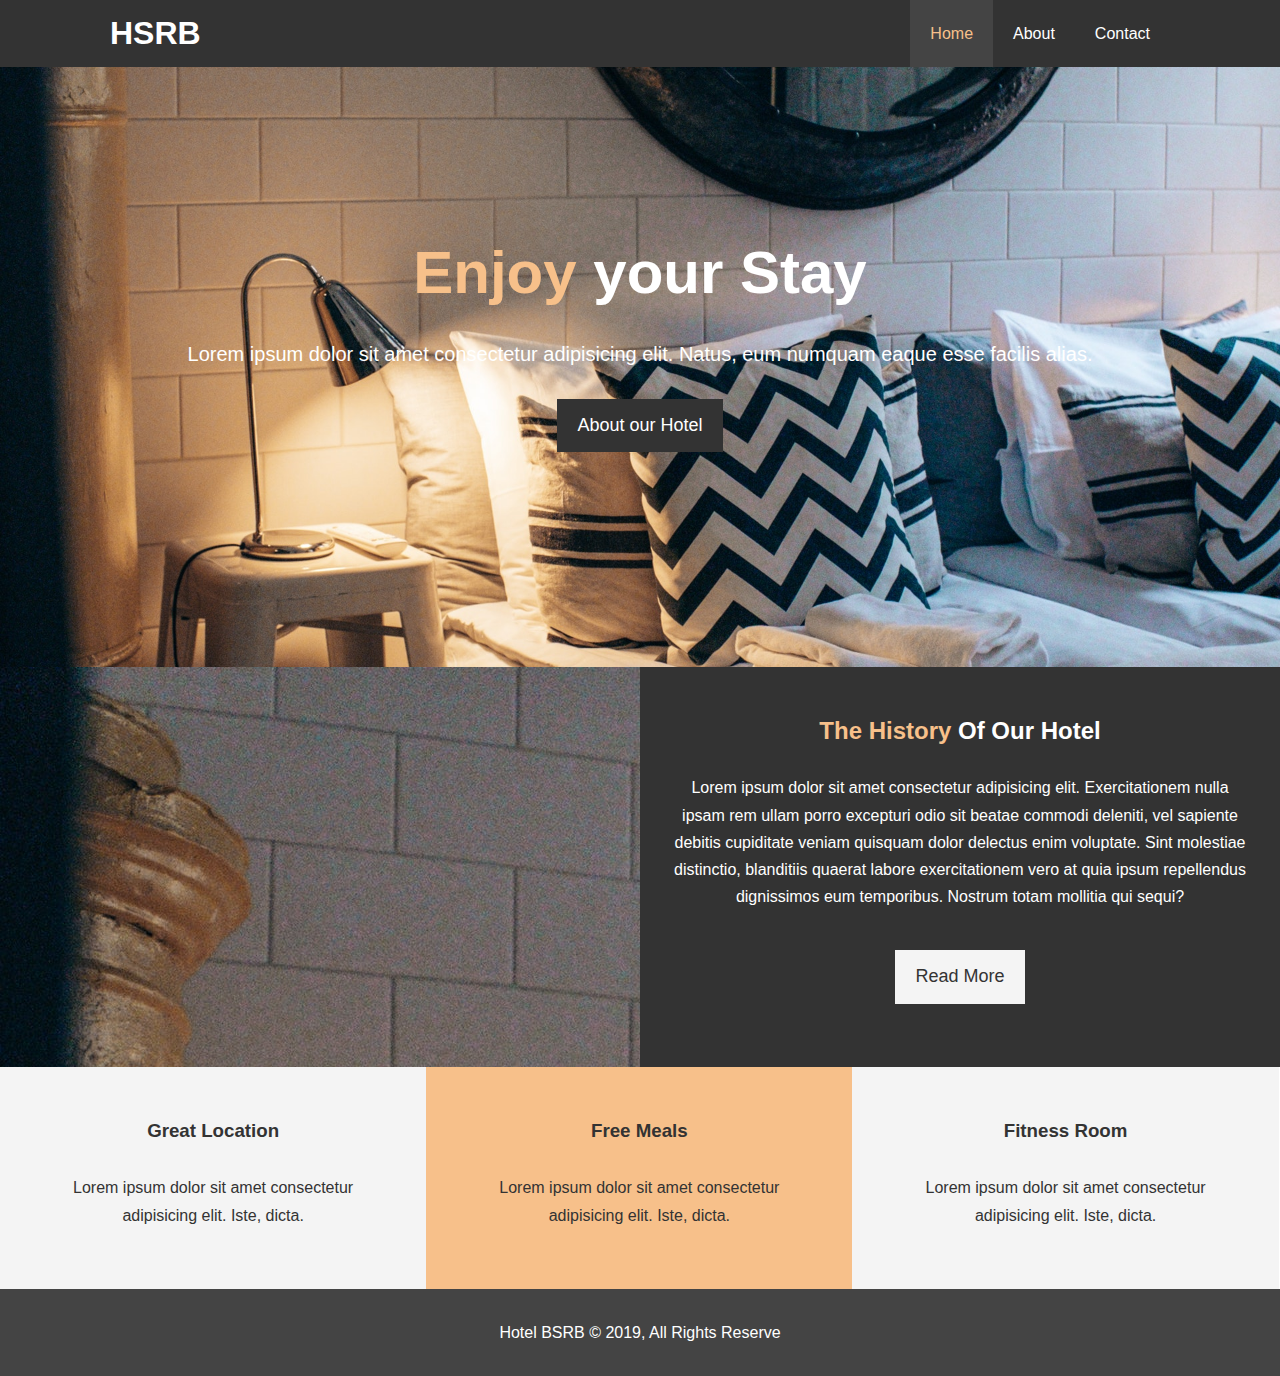
==== index.html @ 213cc03c "Initial commit" ====
<!DOCTYPE html>
<html lang="en">

<head>
    <meta charset="UTF-8">
    <meta http-equiv="X-UA-Compatible" content="IE=edge">
    <meta name="viewport" content="width=device-width, initial-scale=1.0">
    <meta name="description" content="Welcome to the most extraordinary hotel in San Rafael Bulacan">
    <meta name="keywords" content="hotel, bulacan hotel, san rafael hotel">
    <link rel="stylesheet" href="https://pro.fontawesome.com/releases/v5.10.0/css/all.css"
        integrity="sha384-AYmEC3Yw5cVb3ZcuHtOA93w35dYTsvhLPVnYs9eStHfGJvOvKxVfELGroGkvsg+p" crossorigin="anonymous" />
    <link rel="stylesheet" href="/css/style.css">
    <link rel="stylesheet" media="screen and (max-width: 768px)" href="/css/mobile.css">
    <title>Hotel BT | Welcome</title>
</head>

<body>
    <header>
        <nav id="navbar">
            <div class="container">
                <h1 class="logo"><a href="index.html">HSRB</a></h1>
                <ul>
                    <li><a class="current" href="index.html">Home</a></li>
                    <li><a href="about.html">About</a></li>
                    <li><a href="contact.html">Contact</a></li>
                </ul>
            </div>
        </nav>
        <div id="showcase">
            <div class="container">
                <div class="showcase-content">
                    <h1><span class="text-primary">Enjoy</span> your Stay</h1>
                    <p class="lead">Lorem ipsum dolor sit amet consectetur adipisicing elit. Natus, eum numquam eaque
                        esse facilis
                        alias.</p>
                    <a class="btn" href="about.html">About our Hotel</a>
                </div>
            </div>
        </div>
    </header>
    <section id="home-info" class="bg-dark">
        <div class="info-img"></div>
        <div class="info-content">
            <h2><span class="text-primary">The History</span> Of Our Hotel</h2>
            <p>Lorem ipsum dolor sit amet consectetur adipisicing elit. Exercitationem nulla ipsam rem ullam porro
                excepturi odio sit beatae commodi deleniti, vel sapiente debitis cupiditate veniam quisquam dolor
                delectus enim voluptate. Sint molestiae distinctio, blanditiis quaerat labore exercitationem vero at
                quia ipsum repellendus dignissimos eum temporibus. Nostrum totam mollitia qui sequi?</p>
            <a href="about.html" class="btn btn-light">Read More</a>
        </div>
    </section>
    <section id="features">
        <div class="box bg-light">
            <i class="fas fa-hotel fa-3x"></i>
            <h3>Great Location</h3>
            <p>Lorem ipsum dolor sit amet consectetur adipisicing elit. Iste, dicta.</p>
        </div>
        <div class="box bg-primary">
            <i class="fas fa-utensils fa-3x"></i>
            <h3>Free Meals</h3>
            <p>Lorem ipsum dolor sit amet consectetur adipisicing elit. Iste, dicta.</p>
        </div>
        <div class="box bg-light">
            <i class="fas fa-dumbbell fa-3x"></i>
            <h3>Fitness Room</h3>
            <p>Lorem ipsum dolor sit amet consectetur adipisicing elit. Iste, dicta.</p>
        </div>
    </section>
    <div class="clr"></div>
    <footer id="main-footer">
        <p>Hotel BSRB &copy; 2019, All Rights Reserve</p>
    </footer>
</body>

</html>
---- css/style.css ----
/* Reset */
* {
    margin: 0;
    padding: 0;
    box-sizing: border-box;
}

/* Main Styling */
html, body {
    font-family: 'Segoe UI', Tahoma, Geneva, Verdana, sans-serif;
    line-height: 1.7em;
}

a {
    color: #333;
    text-decoration: none;
}

h1, h2, h3 {
    padding-bottom: 20px;
}

p {
    margin: 10px 0;
}

/* Utility Classes */
.container {
    margin: auto;
    max-width: 1100px;
    overflow: auto;
    padding: 0 20px;
}

.text-primary {
    color: #f7c08a;
}

.lead {
    font-size: 20px;
}

.btn {
    display: inline-block;
    font-size: 18px;
    color: #fff;
    background: #333;
    padding: 13px 20px;
    border: none;
    cursor: pointer;
}

.clr {
    clear: both;
}

.l-heading {
    font-size: 40px;
    line-height: 1.2;
}

/* Padding */
.py-1 { padding: 10px 0; }
.py-2 { padding: 20px 0; }
.py-3 { padding: 30px 0; }

.btn-light {
    background: #f4f4f4;
    color: #333;
}

.bg-dark {
    background: #333;
    color: #fff;
}

.bg-light {
    background: #f4f4f4;
    color: #333;
}

.bg-primary {
    background: #f7c08a;
    color: #333;
}

.btn:hover {
    background: #f7c08a;
    color: #333;
}

/* Navbar */

#navbar {
    background: #333;
    color: white;
    overflow: auto;
}

#navbar a {
    color: #fff;
}

#navbar .logo {
    float: left;
    padding-top: 20px;
}

#navbar ul {
    list-style: none;
    float: right;
}

#navbar ul li {
    float: left;
}

#navbar ul li a {
    display: block;
    padding: 20px;
    text-align: center;
}

#navbar ul li a:hover,
#navbar ul li a.current {
    background: #444;
    color: #f7c08a;
}

/* Showcase */
#showcase {
    background: url('../img/room1.jpeg') no-repeat center center/cover;
    height: 600px;
}

#showcase .showcase-content {
    color: #fff;
    text-align: center;
    padding-top: 170px;
}

#showcase .showcase-content h1 {
    font-size: 60px;
    line-height: 1.2em;
}

#showcase .showcase-content p {
    padding-bottom: 20px;
    line-height: 1.5em;
}

/* Home Info */
#home-info {
    height: 400px;
}

#home-info .info-img {
    float: left;
    width: 50%;
    background: url('../img/room1.jpeg') no-repeat;
    min-height: 100%;
}

#home-info .info-content {
    float: right;
    width: 50%;
    height: 100%;
    text-align: center;
    padding: 50px 30px;
    overflow: hidden;
}

#home-info .info-content p {
    padding-bottom: 30px;
}

/* Features */
.box {
    float: left;
    width: 33.3%;
    padding: 50px;
    text-align: center;
}

.box i {
    margin-bottom: 10px;
}

/* About Info */
#about-info .info-right {
    float: right;
    width: 50%;
    min-height: 100%;
}

#about-info .info-right img {
    display: block;
    margin: auto;
    width: 70%;
    border-radius: 50%;
}

#about-info .info-left {
    float: left;
    width: 50%;
    min-height: 100%;
}

/* Testimonials */
#testimonials {
    height: 100%;
    background: url('../img/room2.jpeg') no-repeat center center/cover;
    padding-top: 40px;
}

#testimonials h2 {
    color: #fff;
    text-align: center;
    padding-bottom: 100px;
}

#testimonials .testimonial {
    padding: 20px;
    margin-bottom: 40px;
    border-radius: 5px;
    opacity: 0.9;
}

#testimonials .testimonial img {
    float: left;
    width: 100px;
    margin-right: 20px;
    border-radius: 50%;
}

/* Contact Form */
#contact-form .form-group {
    margin-bottom: 20px;
}

#contact-form label {
    display: block;
    margin-bottom: 5px;
}

#contact-form input, 
#contact-form textarea {
    width: 100%;
    padding: 10px;
    border: 1px #ddd solid;
}

#contact-form textarea {
    height: 200px;
}

#contact-form input:focus, 
#contact-form textarea:focus {
    outline: none;
    border-color: #f7c08a;
}

/* Footer */
#main-footer {
    text-align: center;
    background: #444;
    color: #fff;
    padding: 20px;
}
---- css/mobile.css ----
#navbar .logo {
    float: none;
    text-align: center;
}

#navbar ul, #navbar ul li {
    float: none;
}

#navbar ul li a {
    padding: 5px;
    border-bottom: #444 dotted 1px;
}

/* Showcase */
#showcase {
    height: 100%;
}

#showcase .showcase-content {
    color: #fff;
    text-align: center;
    padding-top: 70px;
    padding-bottom: 30px;
}

/* Home Info */
#home-info .info-img {
    display: none;
}

#home-info .info-content {
    float: none;
    width: 100%;
}

/* Boxes */
.box {
    float: none;
    width: 100%;
}

/* About */
#about-info .info-right, 
#about-info .info-left {
    float: none;
    width: 100%;
}

#about-info .info-right {
    margin-top: 30px;
}

.l-heading {
    text-align: center;
}

/* Contact */
#contact-info .box {
    border-bottom: #444 dotted 1px;
}
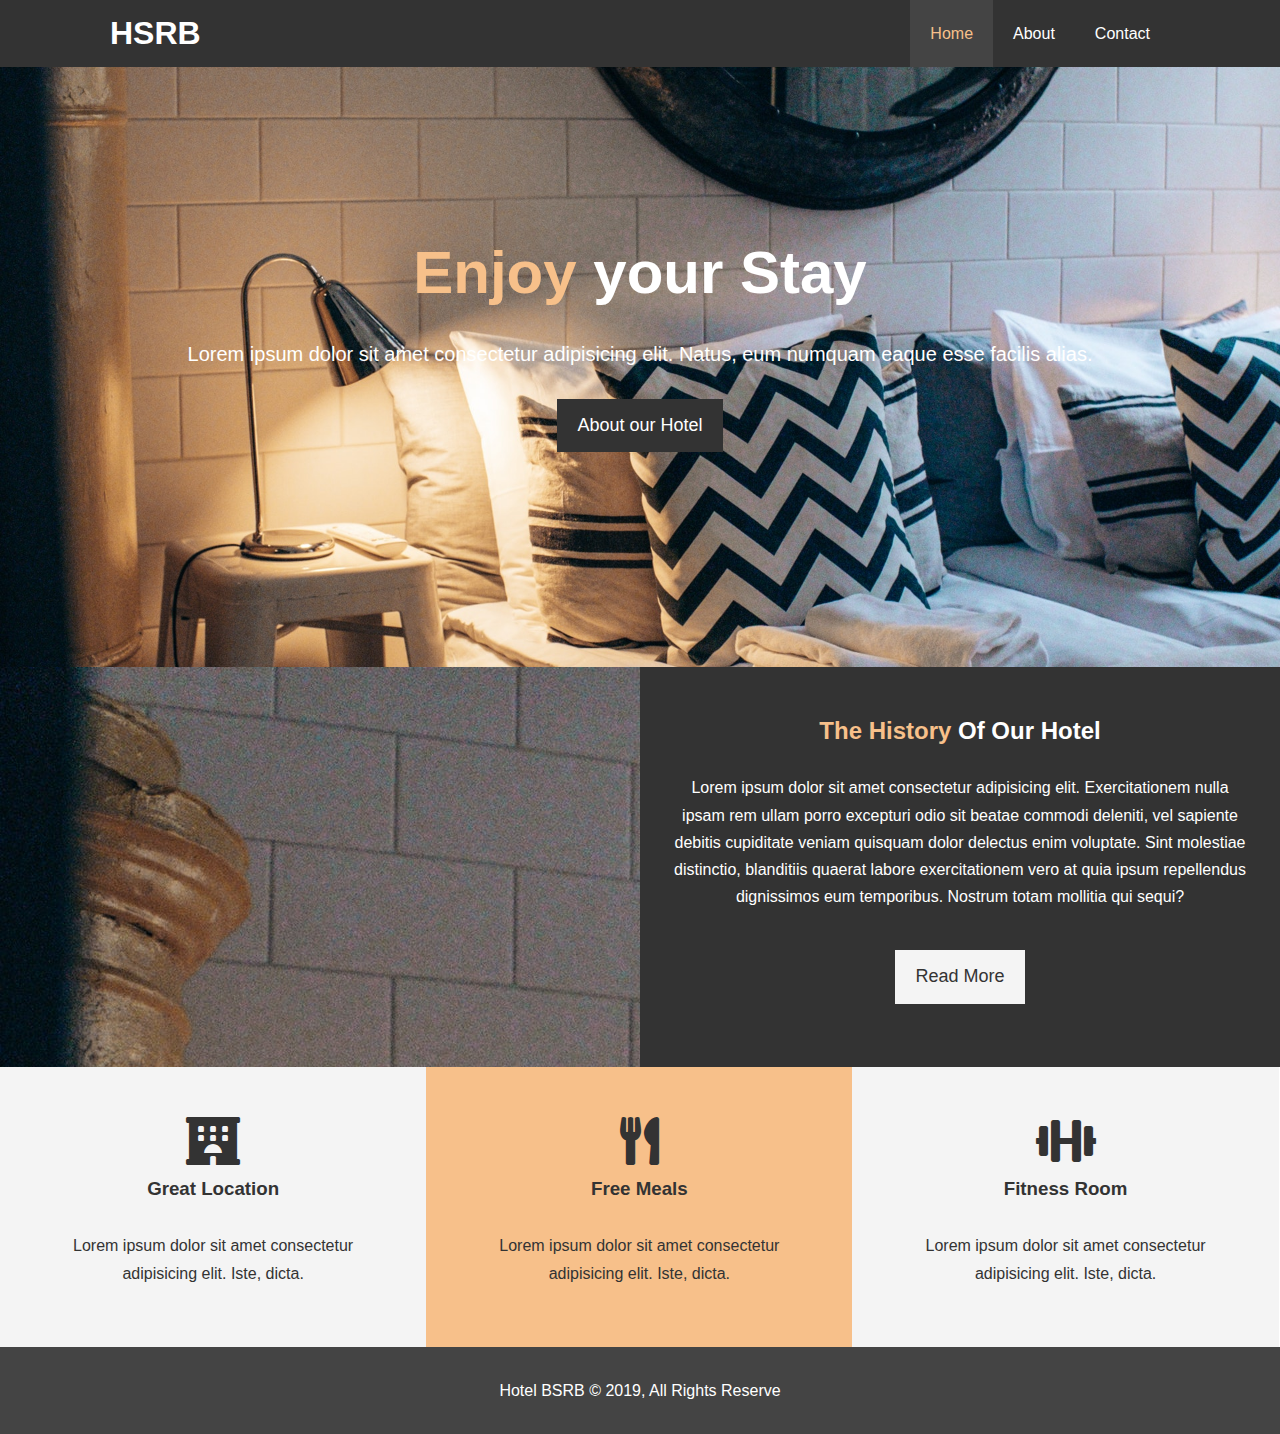
==== commit f28243fa: "Update index.html" ====
--- a/index.html
+++ b/index.html
@@ -9,6 +9,9 @@
     <meta name="keywords" content="hotel, bulacan hotel, san rafael hotel">
     <link rel="stylesheet" href="https://pro.fontawesome.com/releases/v5.10.0/css/all.css"
         integrity="sha384-AYmEC3Yw5cVb3ZcuHtOA93w35dYTsvhLPVnYs9eStHfGJvOvKxVfELGroGkvsg+p" crossorigin="anonymous" />
+    <link rel="stylesheet" href="https://cdnjs.cloudflare.com/ajax/libs/font-awesome/5.15.4/css/all.min.css"
+        integrity="sha512-1ycn6IcaQQ40/MKBW2W4Rhis/DbILU74C1vSrLJxCq57o941Ym01SwNsOMqvEBFlcgUa6xLiPY/NS5R+E6ztJQ=="
+        crossorigin="anonymous" referrerpolicy="no-referrer" />
     <link rel="stylesheet" href="/css/style.css">
     <link rel="stylesheet" media="screen and (max-width: 768px)" href="/css/mobile.css">
     <title>Hotel BT | Welcome</title>
@@ -72,4 +75,4 @@
     </footer>
 </body>
 
-</html>+</html>
